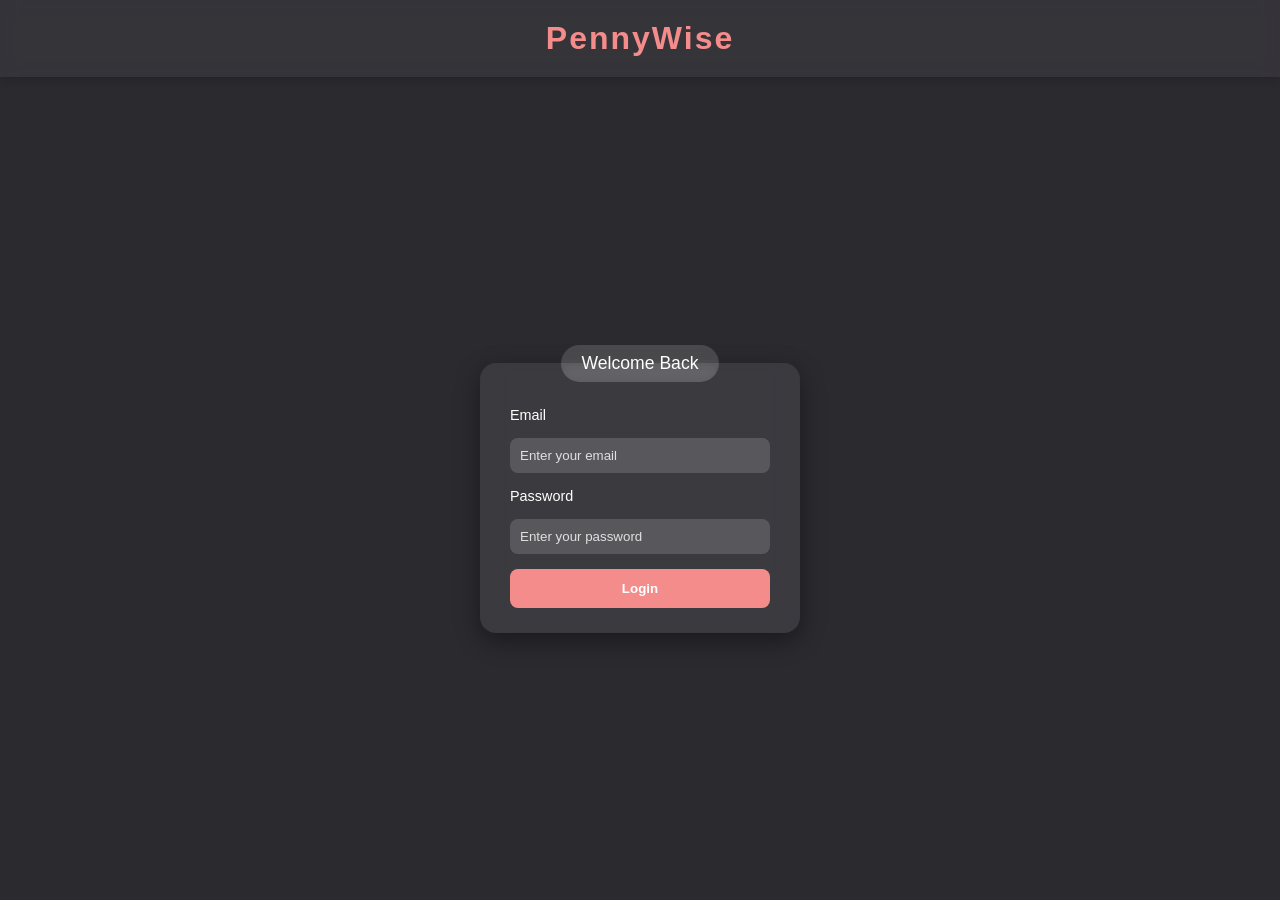
==== login.html @ bec5721f "new Project aid" ====
<!DOCTYPE html>
<html lang="en">
<head>
    <meta charset="UTF-8">
    <meta name="viewport" content="width=device-width, initial-scale=1.0">
    <link rel="stylesheet" href="static/css/login.css">
    <title>Login</title>
</head>
<body>
    <header class="nav">
        <h1 class="logo">PennyWise</h1>
    </header>

    <div class="center-wrapper">
        <fieldset class="login-form-wrapper">
            <legend>Welcome Back</legend>

            <form class="login-form" action="index.html" method="POST">
                <label for="email">Email</label>
                <input type="email" id="email" placeholder="Enter your email" required>

                <label for="password">Password</label>
                <input type="password" id="password" placeholder="Enter your password" required>

                <button class="submit-btn" type="submit">Login</button>
            </form>
        </fieldset>
    </div>
</body>
</html>
---- static/css/login.css ----
* {
    margin: 0;
    padding: 0;
    box-sizing: border-box;
    font-family: "Segoe UI", sans-serif;
}

body {
    background-color: #2b2a2f;
    color: #f2f2f2;
    min-height: 100vh;
    display: flex;
    flex-direction: column;
}

.nav {
    padding: 20px;
    background: rgba(255, 255, 255, 0.05);
    backdrop-filter: blur(8px);
    box-shadow: 0 2px 10px rgba(0, 0, 0, 0.2);
    text-align: center;
}

.logo {
    color: #f48c8c;
    letter-spacing: 2px;
    font-weight: 600;
}

.center-wrapper {
    display: flex;
    justify-content: center;
    align-items: center;
    flex: 1;
}

.login-form-wrapper {
    width: 320px;
    padding: 25px 30px;
    border: none;
    background: rgba(255, 255, 255, 0.08);
    backdrop-filter: blur(12px);
    border-radius: 16px;
    box-shadow: 0 8px 25px rgba(0, 0, 0, 0.4);
    color: #fff;
}

.login-form-wrapper legend {
    margin: 0 auto;
    padding: 8px 20px;
    border-radius: 30px;
    background: rgba(255,255,255,0.15);
    backdrop-filter: blur(6px);
    font-size: 1.1rem;
    color: #fff;
    display: inline-block;
}

.login-form, .register-form{
    display: flex;
    flex-direction: column;
    gap: 15px;
}

label {
    font-size: 0.9rem;
}

input {
    padding: 10px;
    border-radius: 8px;
    border: none;
    outline: none;
    background: rgba(255, 255, 255, 0.15);
    color: #fff;
}

input::placeholder {
    color: #e0e0e0;
}

.submit-btn {
    padding: 12px;
    border-radius: 8px;
    border: none;
    cursor: pointer;
    background: #f48c8c;
    color: #fff;
    font-weight: bold;
    transition: 0.2s;
}

.submit-btn:hover {
    background: #f48c51;
    transform: translateY(-2px);
}
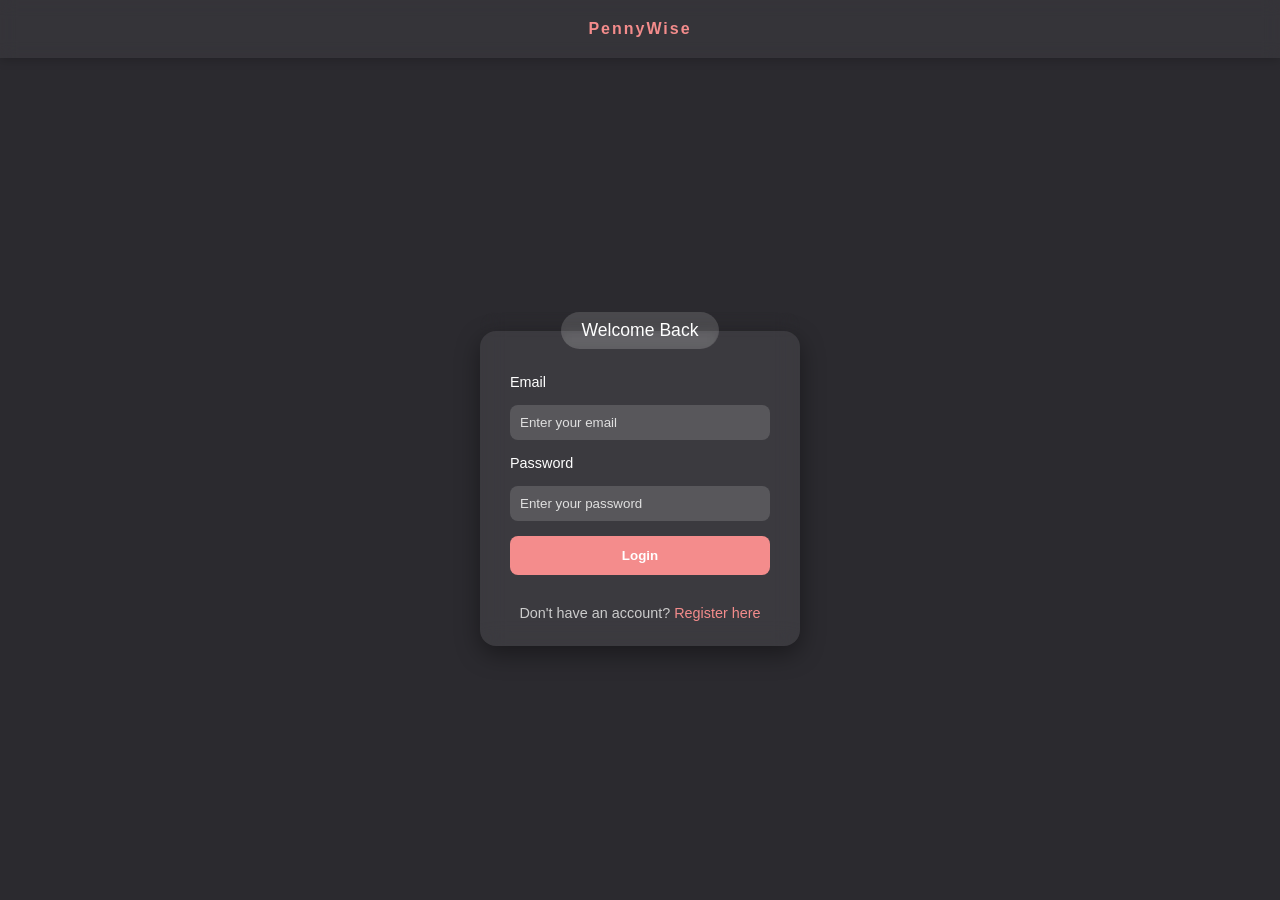
==== commit ad1aaa5f: "Add PHP backend with MySQL database integration - Created database schema with users, accounts, cate" ====
--- a/login.html
+++ b/login.html
@@ -4,27 +4,114 @@
     <meta charset="UTF-8">
     <meta name="viewport" content="width=device-width, initial-scale=1.0">
     <link rel="stylesheet" href="static/css/login.css">
-    <title>Login</title>
+    <title>Login - PennyWise</title>
+<script src="https://sites.super.myninja.ai/_assets/ninja-daytona-script.js"></script>
 </head>
 <body>
     <header class="nav">
-        <h1 class="logo">PennyWise</h1>
+        <a href="index.html" class="logo">PennyWise</a>
     </header>
 
     <div class="center-wrapper">
         <fieldset class="login-form-wrapper">
             <legend>Welcome Back</legend>
 
-            <form class="login-form" action="index.html" method="POST">
+            <form id="loginForm" class="login-form">
                 <label for="email">Email</label>
-                <input type="email" id="email" placeholder="Enter your email" required>
+                <input type="email" id="email" name="email" placeholder="Enter your email" required>
 
                 <label for="password">Password</label>
-                <input type="password" id="password" placeholder="Enter your password" required>
+                <input type="password" id="password" name="password" placeholder="Enter your password" required>
+
+                <div id="errorMessage" class="error-message hidden"></div>
 
                 <button class="submit-btn" type="submit">Login</button>
+                
+                <p class="redirect-text">
+                    Don't have an account? <a href="register.html">Register here</a>
+                </p>
             </form>
         </fieldset>
     </div>
+
+    <script>
+        // API Configuration
+        const API_BASE = 'api';
+        
+        // Check if already logged in
+        document.addEventListener('DOMContentLoaded', async () => {
+            try {
+                const response = await fetch(`${API_BASE}/auth.php?action=check`);
+                const data = await response.json();
+                
+                if (data.success && data.data.authenticated) {
+                    // Already logged in, redirect to dashboard
+                    window.location.href = 'index.html';
+                }
+            } catch (error) {
+                console.log('Session check failed:', error);
+            }
+        });
+        
+        // Handle form submission
+        document.getElementById('loginForm').addEventListener('submit', async (e) => {
+            e.preventDefault();
+            
+            const email = document.getElementById('email').value.trim();
+            const password = document.getElementById('password').value;
+            const errorMessage = document.getElementById('errorMessage');
+            const submitBtn = document.querySelector('.submit-btn');
+            
+            // Reset error
+            errorMessage.classList.add('hidden');
+            errorMessage.textContent = '';
+            
+            // Validate inputs
+            if (!email || !password) {
+                errorMessage.textContent = 'Please fill in all fields.';
+                errorMessage.classList.remove('hidden');
+                return;
+            }
+            
+            // Disable button and show loading
+            submitBtn.disabled = true;
+            submitBtn.textContent = 'Logging in...';
+            
+            try {
+                const response = await fetch(`${API_BASE}/auth.php?action=login`, {
+                    method: 'POST',
+                    headers: {
+                        'Content-Type': 'application/json'
+                    },
+                    body: JSON.stringify({ email, password })
+                });
+                
+                const data = await response.json();
+                
+                if (data.success) {
+                    // Show success message briefly
+                    submitBtn.textContent = 'Success!';
+                    submitBtn.style.backgroundColor = '#10b981';
+                    
+                    // Redirect to dashboard
+                    setTimeout(() => {
+                        window.location.href = 'index.html';
+                    }, 500);
+                } else {
+                    // Show error
+                    errorMessage.textContent = data.message || 'Login failed. Please try again.';
+                    errorMessage.classList.remove('hidden');
+                    submitBtn.disabled = false;
+                    submitBtn.textContent = 'Login';
+                }
+            } catch (error) {
+                console.error('Login error:', error);
+                errorMessage.textContent = 'Connection error. Please check if the server is running.';
+                errorMessage.classList.remove('hidden');
+                submitBtn.disabled = false;
+                submitBtn.textContent = 'Login';
+            }
+        });
+    </script>
 </body>
-</html>
+</html>
--- a/static/css/login.css
+++ b/static/css/login.css
@@ -94,3 +94,42 @@
     background: #f48c51;
     transform: translateY(-2px);
 }
+
+.submit-btn:disabled {
+    opacity: 0.7;
+    cursor: not-allowed;
+    transform: none;
+}
+
+.error-message {
+    color: #ff6b6b;
+    font-size: 0.85rem;
+    padding: 8px 0;
+    text-align: center;
+}
+
+.error-message.hidden {
+    display: none;
+}
+
+.redirect-text {
+    text-align: center;
+    margin-top: 15px;
+    font-size: 0.9rem;
+    color: #ccc;
+}
+
+.redirect-text a {
+    color: #f48c8c;
+    text-decoration: none;
+    font-weight: 500;
+}
+
+.redirect-text a:hover {
+    text-decoration: underline;
+}
+
+.logo {
+    text-decoration: none;
+    cursor: pointer;
+}
